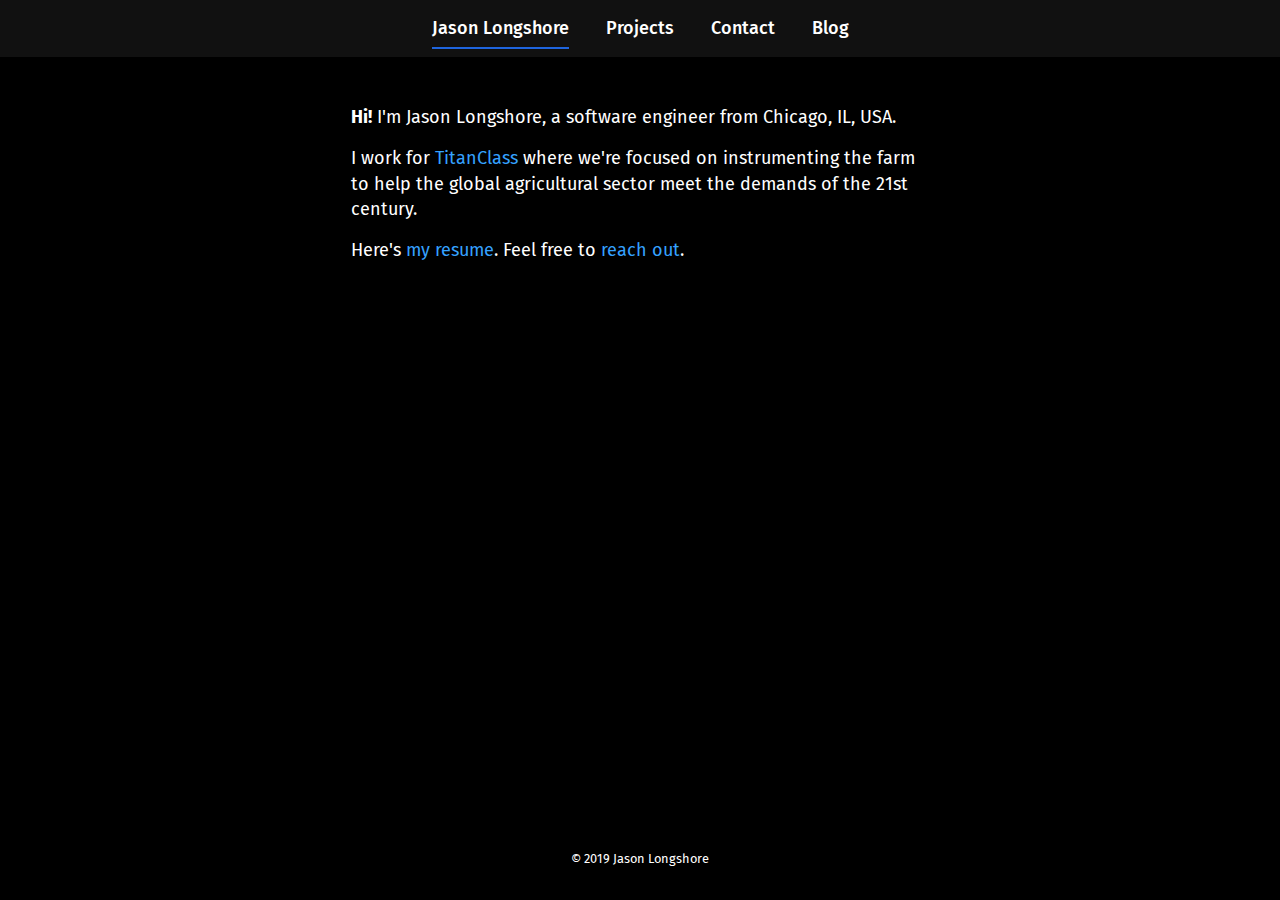
==== index.html @ 231290e1 "Publish 0.0.2" ====
<!DOCTYPE html>
<html lang="en">
  <head>
    <meta charset="utf-8" />
    <link href="https://fonts.googleapis.com/css?family=Fira+Sans" rel="stylesheet" />
    <link rel="stylesheet" type="text/css" href="/index.css" />
  </head>

  <body>
    <!-- @TODO fix raw, CSI #7, here //-->
    <div id="page" class="page-section-root">
      <div id="header">
        <div class="container">
          <ul id="header-main-links">
            <li id="main-section-link-root-container"><a id="main-section-link-root" href="/">Jason Longshore</a><br/></li>
            <li><a id="main-section-link-projects" href="/projects.html">Projects</a></li>
            <li><a id="main-section-link-contact" href="/contact.html">Contact</a></li>
            <li><a id="main-section-link-blog" href="/blog.html">Blog</a></li>
          </ul>
        </div>
      </div>

      <div id="content">
        <div class="container"><div class="container">
  <p>
    <strong>Hi!</strong> I'm Jason Longshore, a software engineer from Chicago, IL, USA.
  </p>

  <p>I work for <a href="https://www.titanclass.com.au/">TitanClass</a> where we're focused on
    instrumenting the farm to help the global agricultural sector meet the demands of the 21st century.</p>

  <p>Here's <a href="#">my resume</a>. Feel free to <a href="/contact.html">reach out</a>.</p>
</div>


</div>
      </div>

      <div id="footer">
        &copy; 2019 Jason Longshore
      </div>
    </div>
  </body>
</html>
---- index.css ----
/* =================================================================
   Reset CSS
   ================================================================= */

html, body, div, span, applet, object, iframe,
h1, h2, h3, h4, h5, h6, p, blockquote, pre,
a, abbr, acronym, address, big, cite, code,
del, dfn, em, img, ins, kbd, q, s, samp,
small, strike, strong, sub, sup, tt, var,
b, u, i, center,
dl, dt, dd, ol, ul, li,
fieldset, form, label, legend,
table, caption, tbody, tfoot, thead, tr, th, td,
article, aside, canvas, details, embed,
figure, figcaption, footer, header, hgroup,
menu, nav, output, ruby, section, summary,
time, mark, audio, video {
	margin: 0;
	padding: 0;
	border: 0;
	font-size: 100%;
	font: inherit;
	vertical-align: baseline;
}
article, aside, details, figcaption, figure,
footer, header, hgroup, menu, nav, section {
	display: block;
}
body {
	line-height: 1;
}
ol, ul {
	list-style: none;
}
blockquote, q {
	quotes: none;
}
blockquote:before, blockquote:after,
q:before, q:after {
	content: '';
	content: none;
}
table {
	border-collapse: collapse;
	border-spacing: 0;
}

/* =================================================================
   Utils
   ================================================================= */



/* =================================================================
   Layout
   ================================================================= */

html, body {
  width: 100%;
  height: 100%;
}

body {
  background-color: #000000;
  color: #FFFFFF;
  font-family: "Fira Sans", "Helvetica Neue", Helvetica, Arial, sans-serif;
  font-size: 18px;
  line-height: 1.4;
}

hr {
  color: #FFF;
  border: 1px solid #FFF;
  margin: 2rem 0rem;
}

a, a:visited, a:hover {
  color: #35a2ff;
  text-decoration: none;
}

a:hover {
  text-decoration: underline;
}

p {
  margin-bottom: 1rem;
}

pre {
  font-family: monospace;
  font-size: 0.7rem;
}

strong {
  font-weight: bold;
}

#page {
  min-height: 100%;
  display: flex;
  flex-direction: column;
  align-items: stretch;
}


#content {
  flex-grow: 1;
}

#header, #content, #footer {
    flex-shrink: 0;
}

.container {
  min-width: 325px;
  max-width: 610px;
  margin: 0 auto;
  padding: 1rem;
}

.col-half {
  width: 50%;
  float: left;
}

@media only screen and (max-width: 600px) {
  .col-half {
    width: 80%;
    margin: 0 auto;
    float: none;
    margin-bottom: 2rem;
    margin-top: -2rem;
  }
}

#header {
  background-color: #111111;
  text-align: center;
  margin-bottom: 1rem;
}


#header-main-links li {
  display: inline-block;
  padding: 0em 1rem;
  font-weight: 500;
  font-size: 18px;
}

@media only screen and (max-width: 600px) {
  #header-main-links li {
    padding: 0rem 0.25rem;
  }

  #header-main-links #main-section-link-root-container {
    display: block;
    margin-bottom: 1rem;
  }
}

#header-main-links li a {
  color: #FFFFFF;
  padding-bottom: 0.5rem;
}

#header-main-links li a:hover {
  border-bottom: 2px solid #1f65de !important;
  text-decoration: none;
}

.page-section-root #main-section-link-root,
.page-section-blog #main-section-link-blog,
.page-section-projects #main-section-link-projects,
.page-section-contact #main-section-link-contact {
  border-bottom: 2px solid #1f65de;
  color: #FFFFFF;
}


#footer {
  font-size: 0.8rem;
  padding: 2rem;
  clear: both;
  text-align: center;
}



/* =================================================================
   Homepage
   ================================================================= */


/* =================================================================
   Projects
   ================================================================= */

#projects .project {
  margin-bottom: 2rem;
}

#projects .heading {
  font-size: larger;
}

#projects .role {
  font-size: smaller;
  color: #AAA;
}

/* =================================================================
   Contact
   ================================================================= */

#contact #pgp-container {
  display: table;
  margin: 0px auto;
}

#contact #social {
  font-size: 1.0rem;
  text-align: right;
}

/* =================================================================
   Blog
   ================================================================= */

#blog h3, #blog .year {
  text-align: center;
  color: #de1f87;
  font-size: 1.8rem;
  margin-bottom: 1rem;
}

#blog .when {
  font-size: smaller;
  color: #AAA;
}

#blog.blog-post h3 {
  margin-bottom: 0;
}

#blog.blog-post .when {
  text-align: center;
  margin-bottom: 1rem;
}

#blog .post {
  margin-bottom: 1rem;
}
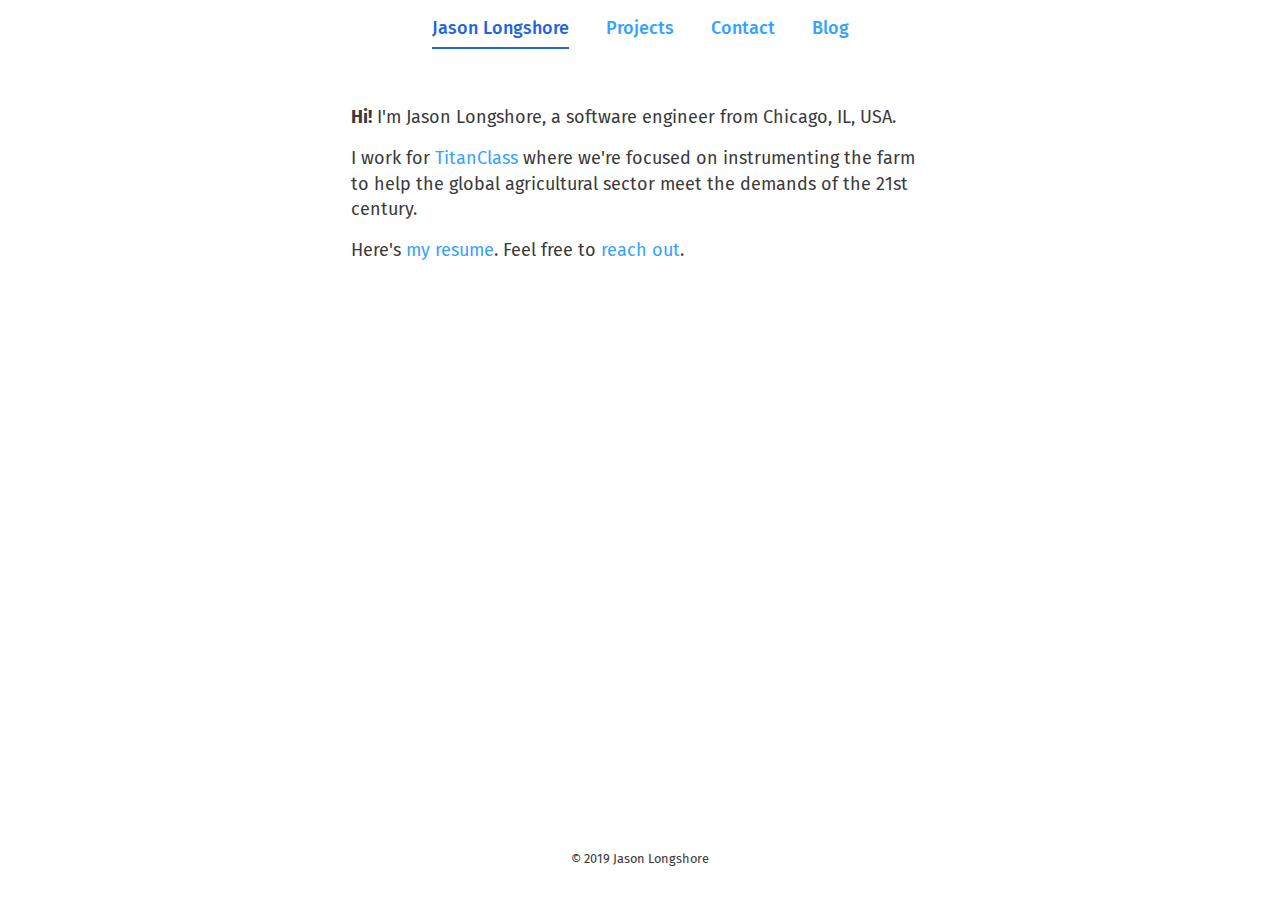
==== commit c0d341bd: "Publish 2019.08.08.1" ====
--- a/index.html
+++ b/index.html
@@ -2,8 +2,10 @@
 <html lang="en">
   <head>
     <meta charset="utf-8" />
+    <meta name="viewport" content="width=device-width, initial-scale=1" />
     <link href="https://fonts.googleapis.com/css?family=Fira+Sans" rel="stylesheet" />
     <link rel="stylesheet" type="text/css" href="/index.css" />
+    <title>Jason Longshore</title>
   </head>
 
   <body>
@@ -29,8 +31,9 @@
   <p>I work for <a href="https://www.titanclass.com.au/">TitanClass</a> where we're focused on
     instrumenting the farm to help the global agricultural sector meet the demands of the 21st century.</p>
 
-  <p>Here's <a href="#">my resume</a>. Feel free to <a href="/contact.html">reach out</a>.</p>
+  <p>Here's <a href="/longshore-jason-resume.pdf">my resume</a>. Feel free to <a href="/contact.html">reach out</a>.</p>
 </div>
+
 
 
 </div>
--- a/index.css
+++ b/index.css
@@ -61,8 +61,9 @@
 }
 
 body {
-  background-color: #000000;
-  color: #FFFFFF;
+  overflow-y: scroll;
+  background-color: #FFFFFF;
+  color: #3A3A3A;
   font-family: "Fira Sans", "Helvetica Neue", Helvetica, Arial, sans-serif;
   font-size: 18px;
   line-height: 1.4;
@@ -80,6 +81,7 @@
 }
 
 a:hover {
+  color: #1f65de !important;
   text-decoration: underline;
 }
 
@@ -135,7 +137,6 @@
 }
 
 #header {
-  background-color: #111111;
   text-align: center;
   margin-bottom: 1rem;
 }
@@ -160,7 +161,6 @@
 }
 
 #header-main-links li a {
-  color: #FFFFFF;
   padding-bottom: 0.5rem;
 }
 
@@ -174,7 +174,7 @@
 .page-section-projects #main-section-link-projects,
 .page-section-contact #main-section-link-contact {
   border-bottom: 2px solid #1f65de;
-  color: #FFFFFF;
+  color: #1f65de;
 }
 
 
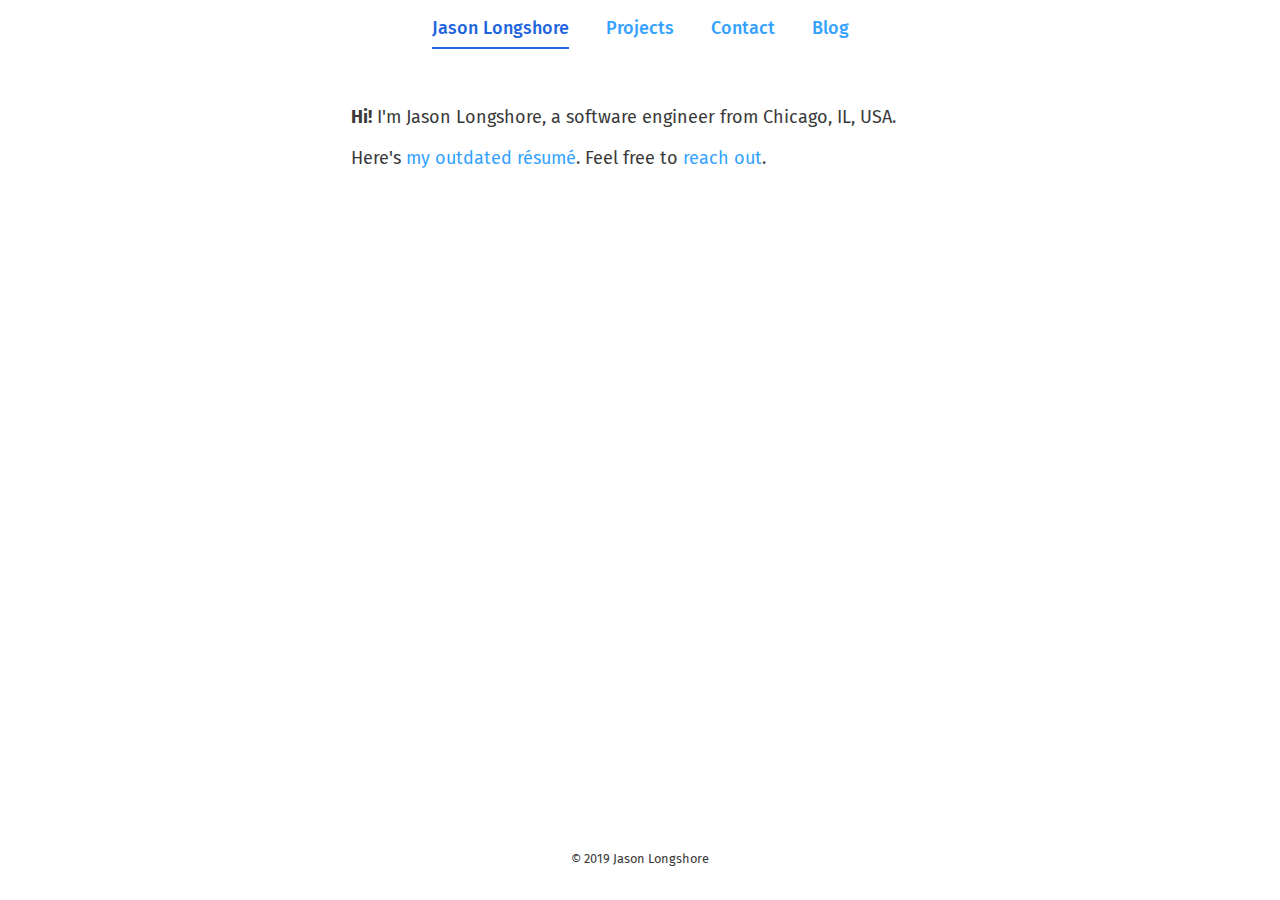
==== commit d027ca5b: "Publish 2020.07.09.1" ====
--- a/index.html
+++ b/index.html
@@ -28,10 +28,10 @@
     <strong>Hi!</strong> I'm Jason Longshore, a software engineer from Chicago, IL, USA.
   </p>
 
-  <p>I work for <a href="https://www.titanclass.com.au/">TitanClass</a> where we're focused on
-    instrumenting the farm to help the global agricultural sector meet the demands of the 21st century.</p>
+  <!--<p>I work for <a href="https://www.titanclass.com.au/">TitanClass</a> where we're focused on
+    instrumenting the farm to help the global agricultural sector meet the demands of the 21st century.</p>//-->
 
-  <p>Here's <a href="/longshore-jason-resume.pdf">my resume</a>. Feel free to <a href="/contact.html">reach out</a>.</p>
+  <p>Here's <a href="/longshore-jason-resume.pdf">my outdated résumé</a>. Feel free to <a href="/contact.html">reach out</a>.</p>
 </div>
 
 
